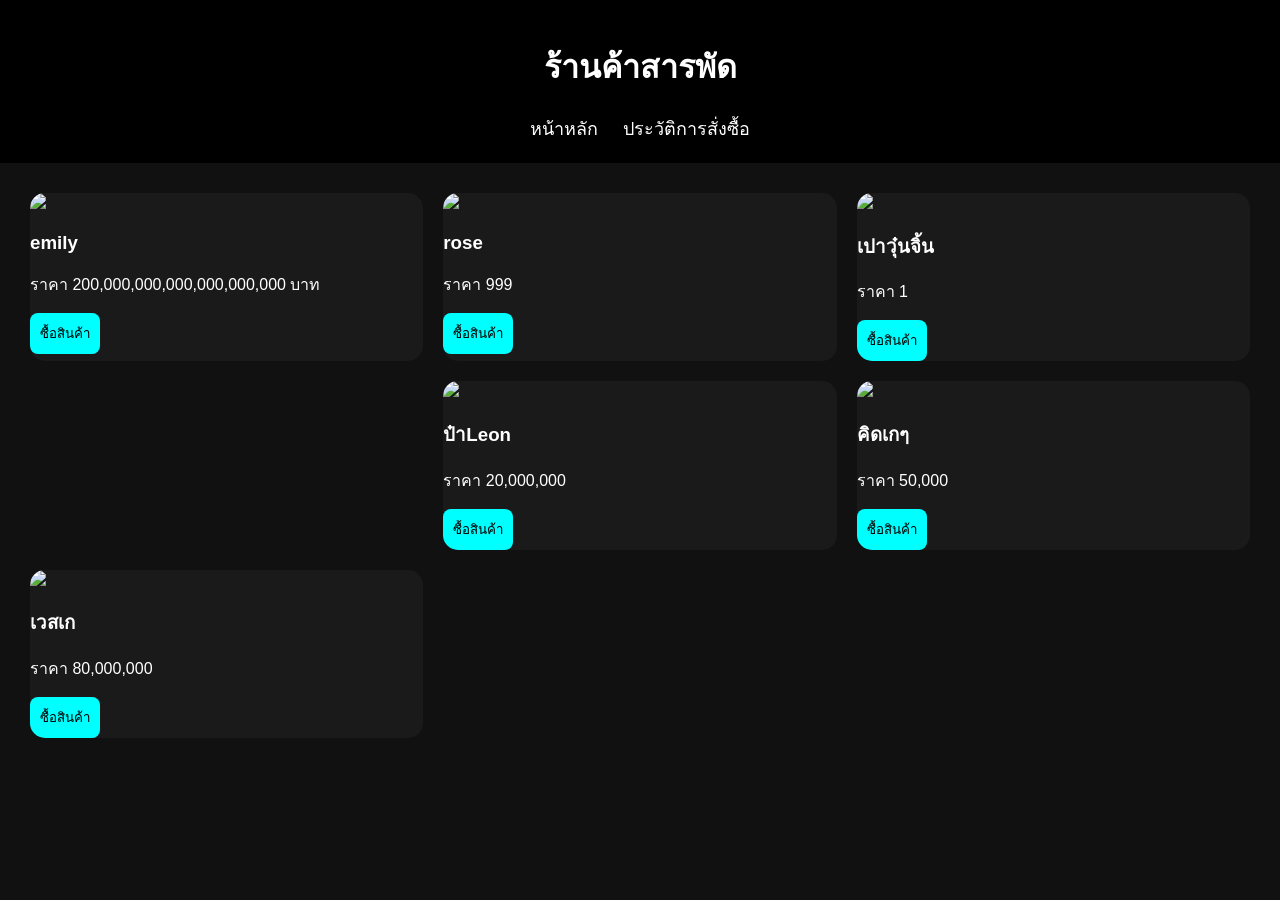
==== index.html @ ad7c7d7b "index.html" ====
<!DOCTYPE html>
<html lang="th">
<head>
<meta charset="UTF-8">
<title>ร้านค้าสารพัด</title>
<link rel="stylesheet" href="style.css">
</head>

<body>

<header>
<h1>ร้านค้าสารพัด</h1>

<nav>
<a href="index.html">หน้าหลัก</a>
<a href="history.html">ประวัติการสั่งซื้อ</a>
</nav>
</header>

<section class="products">

<div class="card">
<img src="https://pbs.twimg.com/profile_images/2029004952547307521/_YY34TdC.jpg">
<h3>emily</h3>
<p>ราคา 200,000,000,000,000,000,000 บาท</p>
<button onclick="buy('emily',200000000000000000000)">ซื้อสินค้า</button>
</div>

<div class="card">
<img src="https://media.discordapp.net/attachments/1234541772055642173/1481276644504109067/Shadow-of-Rose.png?ex=69b2b9e0&is=69b16860&hm=bbc52cec7b31e7799747ba4631b6e43800b9ed6d06ac2552b8838cd89849a2f1&=&format=webp&quality=lossless">
<h3>rose</h3>
<p>ราคา 999</p>
<button onclick="buy('rose',999)">ซื้อสินค้า</button>
</div>

<div class="card">
<img src="https://media.discordapp.net/attachments/1234541772055642173/1481276833100988537/att.vqZGTDHEY2oic81gIDs7qEBlKfx-mysjpLvZw5BwW3A.jpg?ex=69b2ba0d&is=69b1688d&hm=662d1bbbe50c8172c0801e6aecc0279bf48e9c6af699fa9a49203aed35ce9236&=&format=webp">
<h3>เปาวุ๋นจิ้น</h3>
<p>ราคา 1</p>
<button onclick="buy('เปาวุ๋นจิ้น',1)">ซื้อสินค้า</button>
</div>

<br>

<div class="card">
<img src="https://media.discordapp.net/attachments/1234541772055642173/1481277508858150952/IMG_6500.jpg?ex=69b2baae&is=69b1692e&hm=0145896d4b8aab6e5126ceb9b70334ae4727c4131bbb8c5e1adcdaf68e4a0bed&=&format=webp">
<h3>ป๋าLeon</h3>
<p>ราคา 20,000,000</p>
<button onclick="buy('ป๋าLeon',20000000)">ซื้อสินค้า</button>
</div>

<div class="card">
<img src="https://media.discordapp.net/attachments/1234541772055642173/1481274561520730205/chris-redfield-is-by-far-my-favorite-character-in-this-v0-9cs42by4r7dd1.png?ex=69b2b7f0&is=69b16670&hm=2991d8c2801256ddabf3041d421082dc4591f8b1629b7c6d22e9739b6b46e33c&=&format=webp&quality=lossless">
<h3>คิดเกๆ</h3>
<p>ราคา 50,000</p>
<button onclick="buy('คิดเกๆ',50000)">ซื้อสินค้า</button>
</div>

<div class="card">
<img src="https://media.discordapp.net/attachments/1234541772055642173/1481278488047517726/IMG_6526.jpg?ex=69b2bb98&is=69b16a18&hm=e83cf20643d40ec18aed9afdae90ff1a572e228856790a3622dc35cda9c59512&=&format=webp">
<h3>เวสเก</h3>
<p>ราคา 80,000,000</p>
<button onclick="buy('เวสเก',80000000)">ซื้อสินค้า</button>
</div>
</section>

<script src="script.js"></script>

</body>

</html>
---- style.css ----
body{
font-family:sans-serif;
background:#111;
color:white;
margin:0;
}

header{
background:#000;
padding:20px;
text-align:center;
}

nav a{
color:white;
margin:10px;
text-decoration:none;
font-size:18px;
}

.products{
display:grid;
grid-template-columns:repeat(3,1fr);
gap:20px;
padding:30px;
}

.card{
background:#1a1a1a;
border-radius:15px;
overflow:hidden;
transition:0.4s;
cursor:pointer;
}

.card img{
width:100%;
transition:0.5s;
}

.card:hover{
transform:scale(1.08);
box-shadow:0 0 20px cyan;
}

.card:hover img{
transform:scale(1.2);
}

button{
background:cyan;
border:none;
padding:10px;
border-radius:8px;
cursor:pointer;
}

button:hover{
background:orange;
transform:scale(1.1);
}
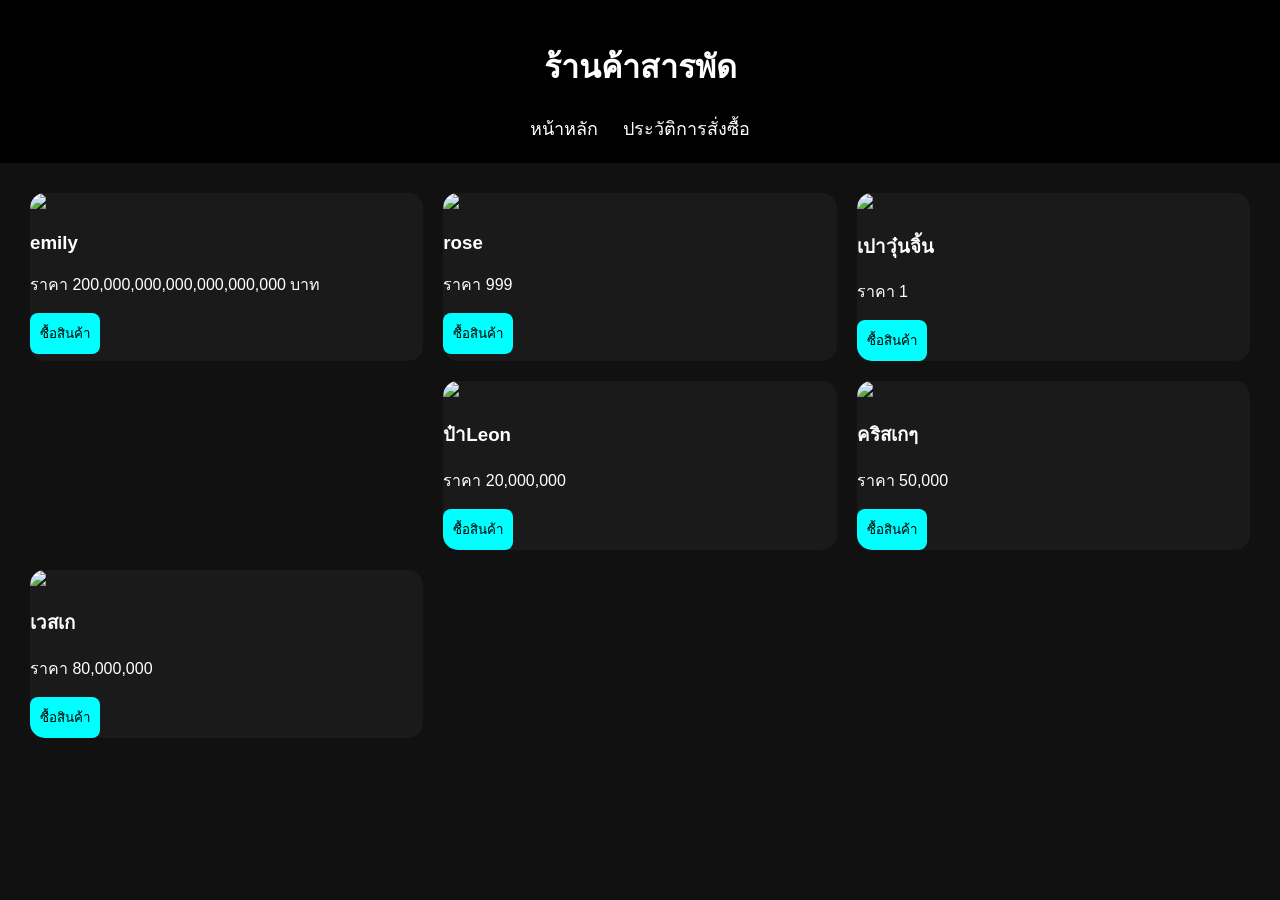
==== commit b9db2ce4: "Update index.html" ====
--- a/index.html
+++ b/index.html
@@ -27,14 +27,14 @@
 </div>
 
 <div class="card">
-<img src="https://media.discordapp.net/attachments/1234541772055642173/1481276644504109067/Shadow-of-Rose.png?ex=69b2b9e0&is=69b16860&hm=bbc52cec7b31e7799747ba4631b6e43800b9ed6d06ac2552b8838cd89849a2f1&=&format=webp&quality=lossless">
+<img src="https://www.gameactuality.com/wp-content/uploads/2022/10/resident-evil-8-village-dlc-rose-soluce-15.jpg">
 <h3>rose</h3>
 <p>ราคา 999</p>
 <button onclick="buy('rose',999)">ซื้อสินค้า</button>
 </div>
 
 <div class="card">
-<img src="https://media.discordapp.net/attachments/1234541772055642173/1481276833100988537/att.vqZGTDHEY2oic81gIDs7qEBlKfx-mysjpLvZw5BwW3A.jpg?ex=69b2ba0d&is=69b1688d&hm=662d1bbbe50c8172c0801e6aecc0279bf48e9c6af699fa9a49203aed35ce9236&=&format=webp">
+<img src="https://static.thairath.co.th/media/dFQROr7oWzulq5FZUIUGGth4s2yp4iWZPbP1aJOM8152h6h5VSeQ6frZA2278wmhTdO.jpg">
 <h3>เปาวุ๋นจิ้น</h3>
 <p>ราคา 1</p>
 <button onclick="buy('เปาวุ๋นจิ้น',1)">ซื้อสินค้า</button>
@@ -43,21 +43,21 @@
 <br>
 
 <div class="card">
-<img src="https://media.discordapp.net/attachments/1234541772055642173/1481277508858150952/IMG_6500.jpg?ex=69b2baae&is=69b1692e&hm=0145896d4b8aab6e5126ceb9b70334ae4727c4131bbb8c5e1adcdaf68e4a0bed&=&format=webp">
+<img src="https://pbs.twimg.com/media/HCfoqsxbYAATd1M.jpg">
 <h3>ป๋าLeon</h3>
 <p>ราคา 20,000,000</p>
 <button onclick="buy('ป๋าLeon',20000000)">ซื้อสินค้า</button>
 </div>
 
 <div class="card">
-<img src="https://media.discordapp.net/attachments/1234541772055642173/1481274561520730205/chris-redfield-is-by-far-my-favorite-character-in-this-v0-9cs42by4r7dd1.png?ex=69b2b7f0&is=69b16670&hm=2991d8c2801256ddabf3041d421082dc4591f8b1629b7c6d22e9739b6b46e33c&=&format=webp&quality=lossless">
-<h3>คิดเกๆ</h3>
+<img src="https://encrypted-tbn0.gstatic.com/images?q=tbn:ANd9GcQ2DvA8EaIUBm4UYXOL9Z7X1FJEwdmdMwP-5A&s">
+<h3>คริสเกๆ</h3>
 <p>ราคา 50,000</p>
 <button onclick="buy('คิดเกๆ',50000)">ซื้อสินค้า</button>
 </div>
 
 <div class="card">
-<img src="https://media.discordapp.net/attachments/1234541772055642173/1481278488047517726/IMG_6526.jpg?ex=69b2bb98&is=69b16a18&hm=e83cf20643d40ec18aed9afdae90ff1a572e228856790a3622dc35cda9c59512&=&format=webp">
+<img src="https://i.pinimg.com/236x/12/5c/c3/125cc39918fbc22a5ba5ea5ec0b57329.jpg">
 <h3>เวสเก</h3>
 <p>ราคา 80,000,000</p>
 <button onclick="buy('เวสเก',80000000)">ซื้อสินค้า</button>
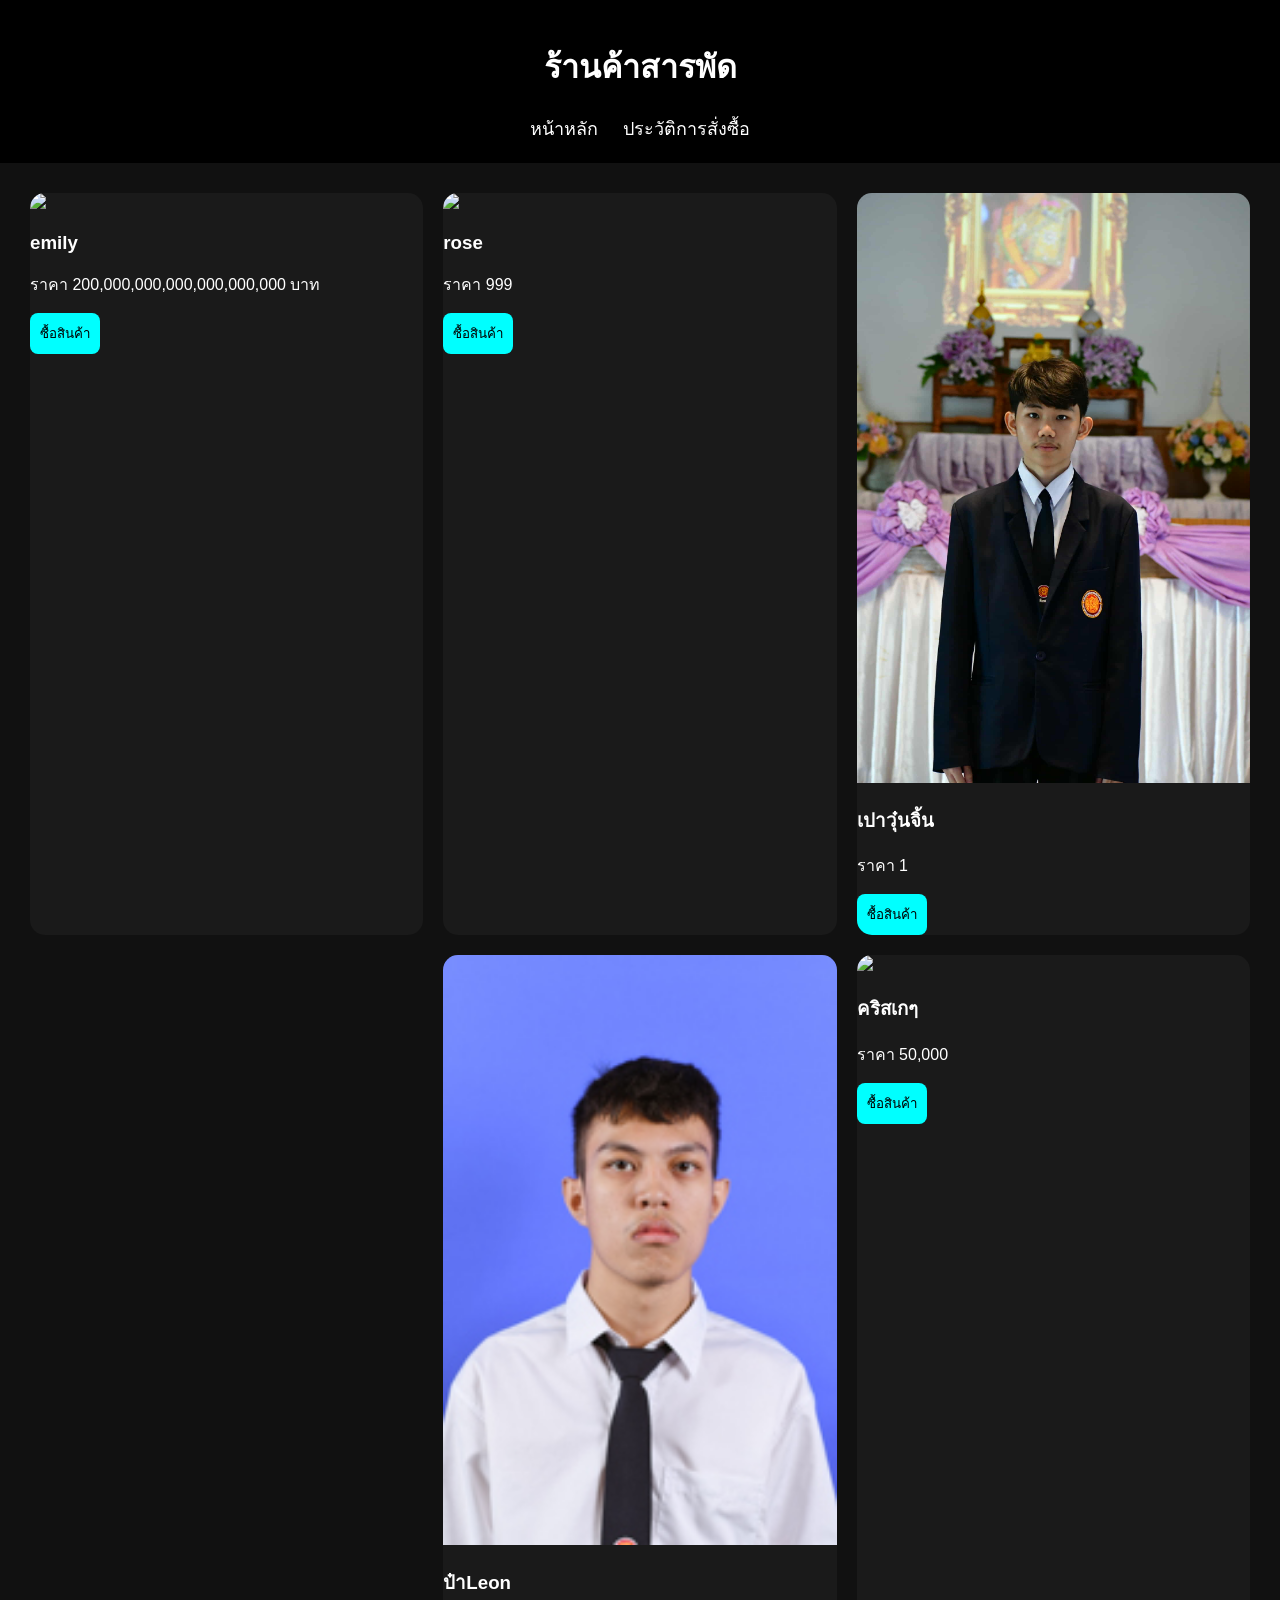
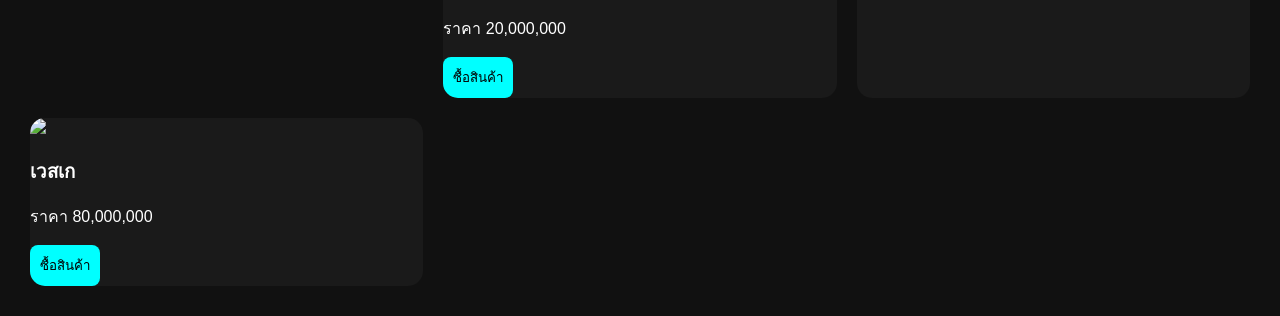
==== commit aefc416a: "index.html" ====
--- a/index.html
+++ b/index.html
@@ -34,7 +34,7 @@
 </div>
 
 <div class="card">
-<img src="https://static.thairath.co.th/media/dFQROr7oWzulq5FZUIUGGth4s2yp4iWZPbP1aJOM8152h6h5VSeQ6frZA2278wmhTdO.jpg">
+<img src="เกฟิล์ม.jpg">
 <h3>เปาวุ๋นจิ้น</h3>
 <p>ราคา 1</p>
 <button onclick="buy('เปาวุ๋นจิ้น',1)">ซื้อสินค้า</button>
@@ -43,14 +43,14 @@
 <br>
 
 <div class="card">
-<img src="https://pbs.twimg.com/media/HCfoqsxbYAATd1M.jpg">
+<img src="เกเกอร์.png">
 <h3>ป๋าLeon</h3>
 <p>ราคา 20,000,000</p>
 <button onclick="buy('ป๋าLeon',20000000)">ซื้อสินค้า</button>
 </div>
 
 <div class="card">
-<img src="https://encrypted-tbn0.gstatic.com/images?q=tbn:ANd9GcQ2DvA8EaIUBm4UYXOL9Z7X1FJEwdmdMwP-5A&s">
+<img src="https://i.pinimg.com/236x/60/85/b2/6085b2d09a12e6a8d4bb88dce644a04f.jpg">
 <h3>คริสเกๆ</h3>
 <p>ราคา 50,000</p>
 <button onclick="buy('คิดเกๆ',50000)">ซื้อสินค้า</button>
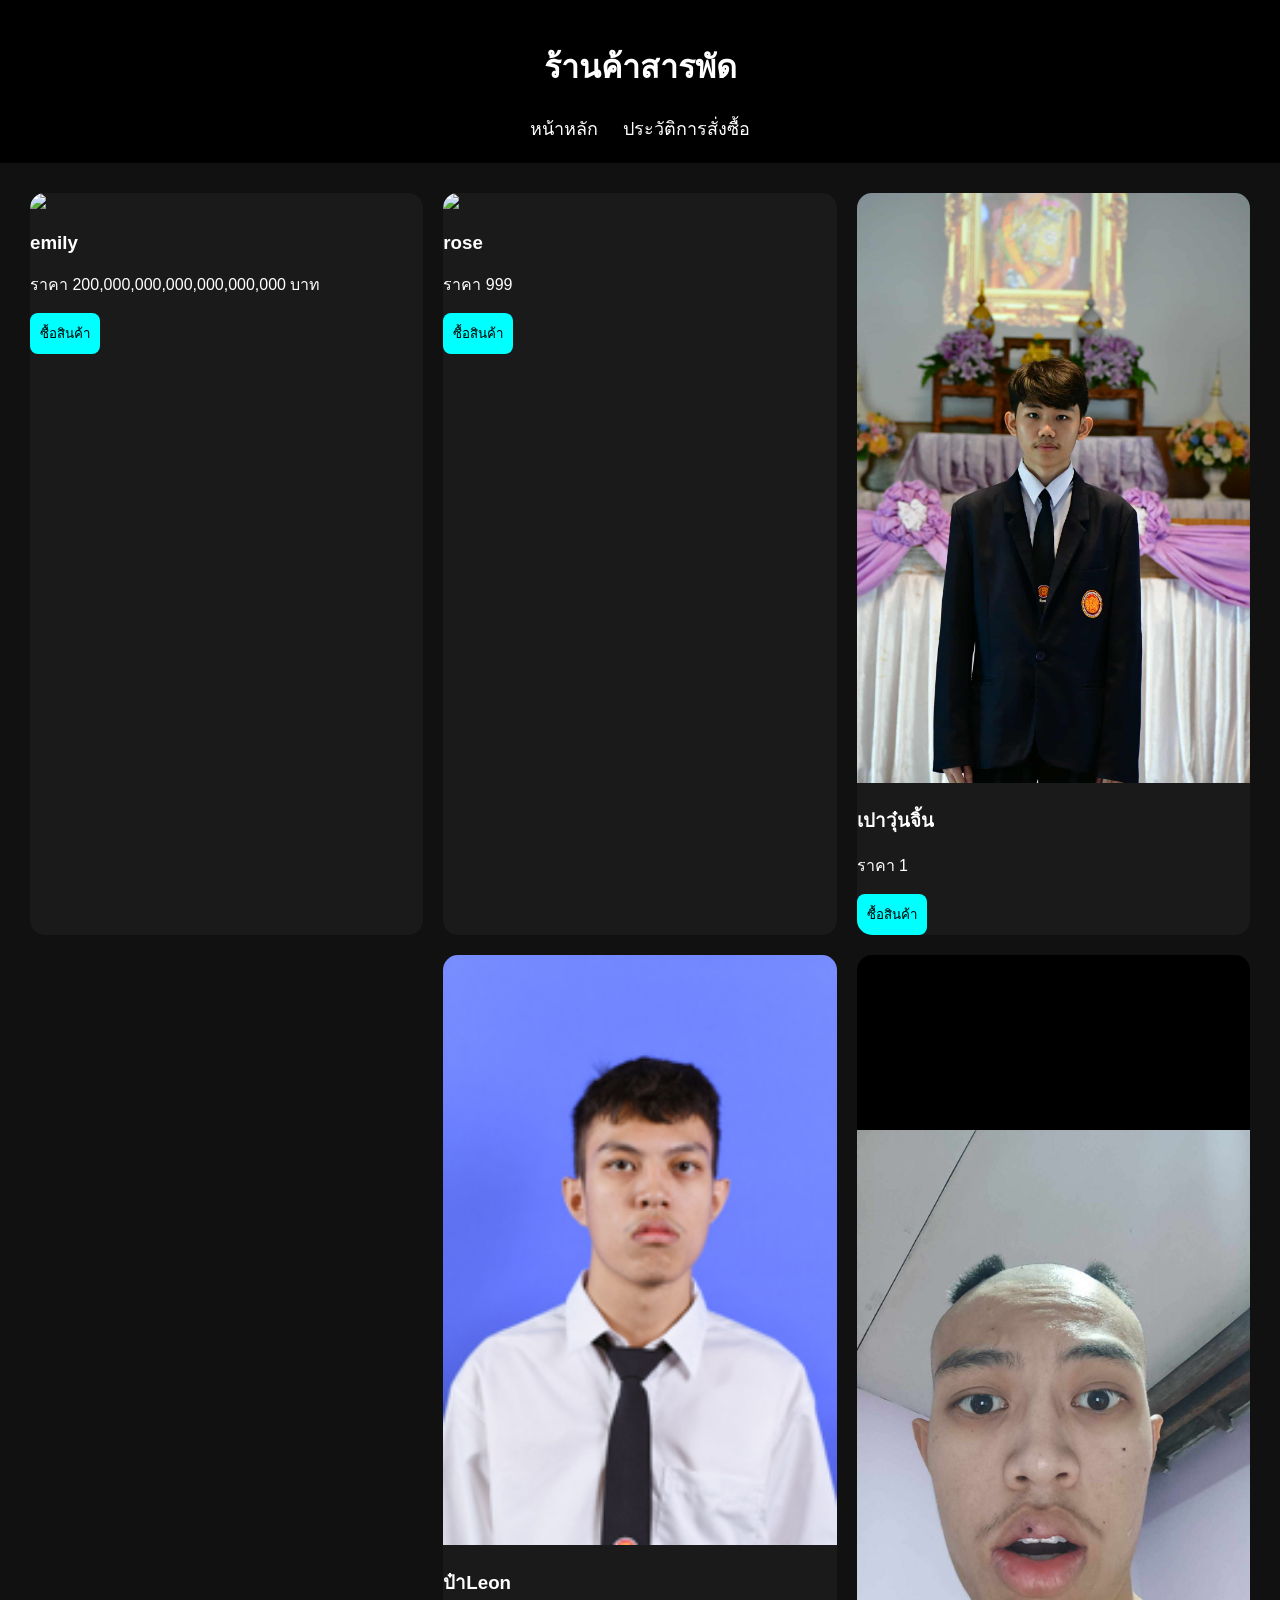
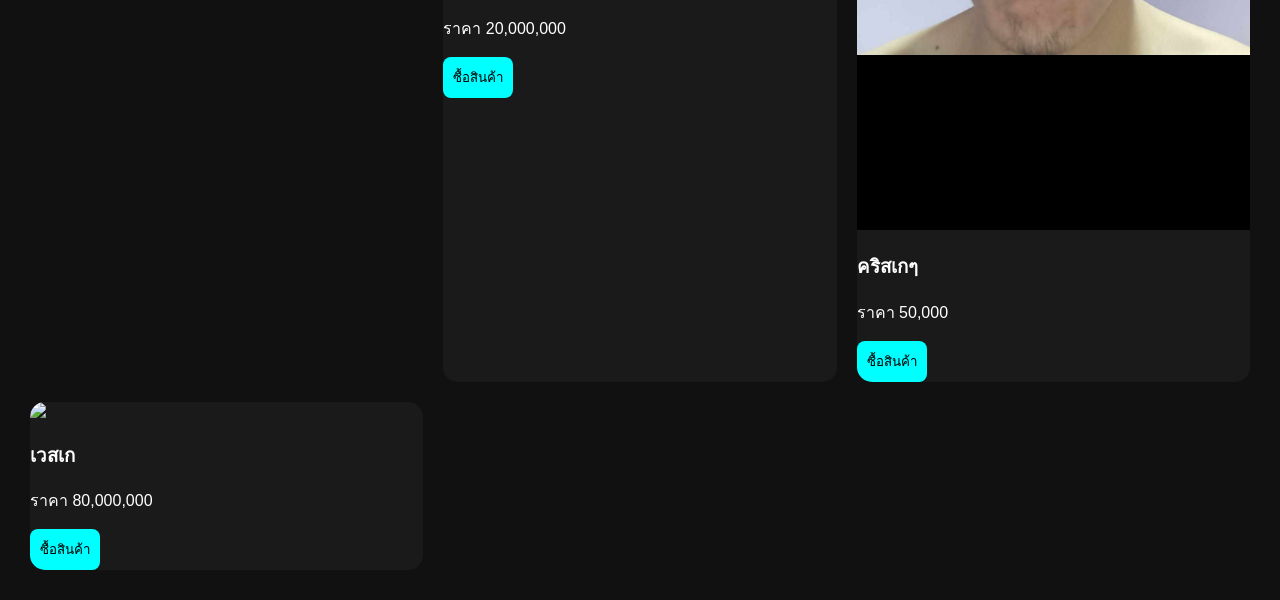
==== commit 09540cb2: "index.html" ====
--- a/index.html
+++ b/index.html
@@ -50,7 +50,7 @@
 </div>
 
 <div class="card">
-<img src="https://i.pinimg.com/236x/60/85/b2/6085b2d09a12e6a8d4bb88dce644a04f.jpg">
+<img src="โครตเกเกอร์.jpg">
 <h3>คริสเกๆ</h3>
 <p>ราคา 50,000</p>
 <button onclick="buy('คิดเกๆ',50000)">ซื้อสินค้า</button>
